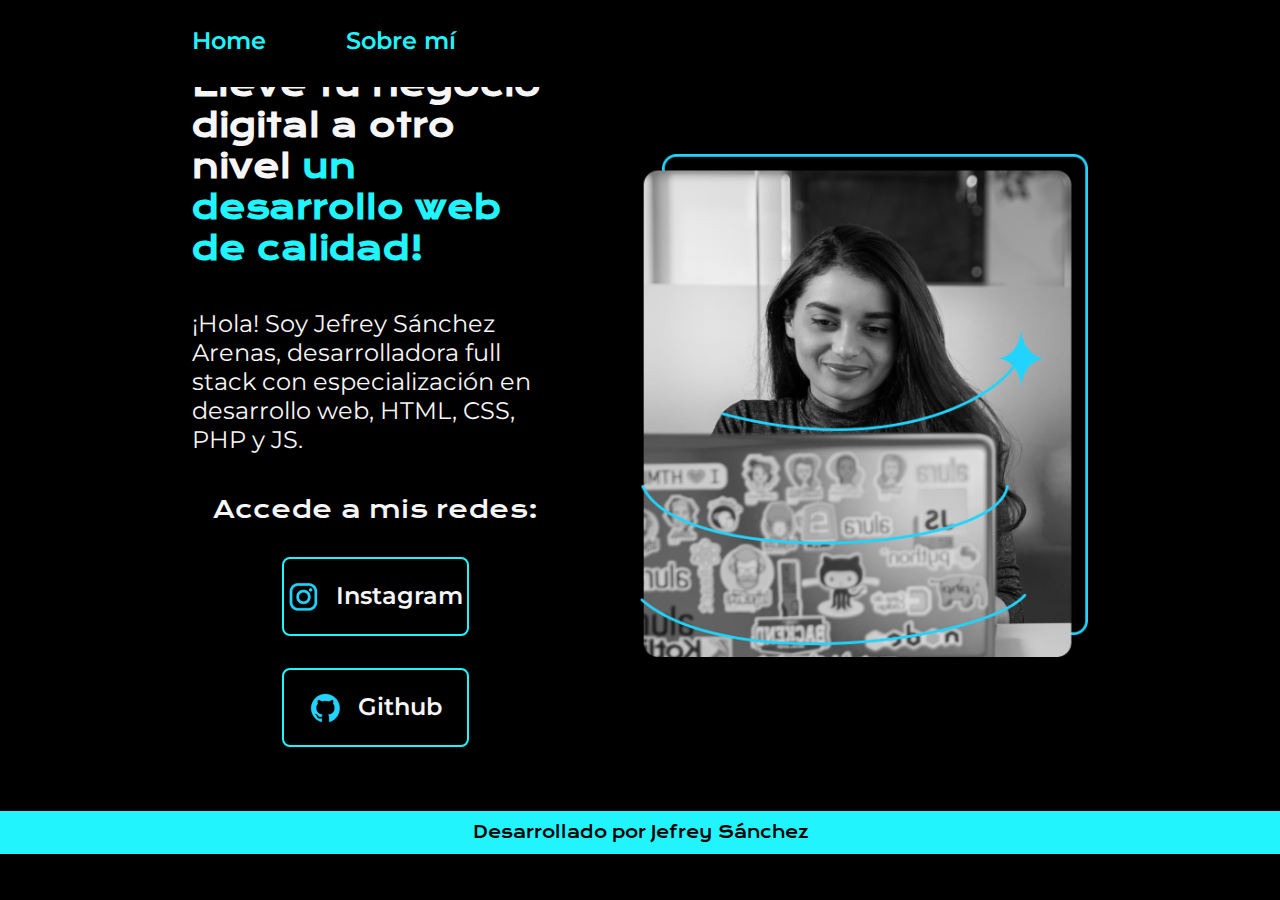
==== index.html @ bf332785 "Update index.html" ====
<!DOCTYPE html>
<html lang="es-col">

<head>
    <meta charset="UTF-8">
    <meta name="viewport" content="width=device-width, initial-scale=1.0">
    <title>Portafolio</title>
    <link rel="stylesheet" href="./styles/style.css">
</head>

<body>
    <header class="header">
        <nav class="header_menu">
            <a class="header_menu_link" href="index.html">Home</a>
            <a class="header_menu_link" href="about.html">Sobre mí</a>
        </nav>
    </header>
    <main class="presentacion">
        <section class="present_cont">
            <h1 class="present_cont_tit">
                Eleve tu negocio digital a otro nivel
                <strong class="titulo">
                    un desarrollo web de calidad!
                </strong>
            </h1>
            <p class="present_cont_tex">
                ¡Hola! Soy Jefrey Sánchez Arenas, desarrolladora full stack
                con especialización en desarrollo web, HTML, CSS, PHP y JS.
            </p>
            <div class="present_cont_link">
                <h2 class="present_link_tit">Accede a mis redes:</h2>
                <a class="present_cont_link_1" href="https://www.instagram.com/jefreyzanches/?hl=es" target="_blank" rel="noreferrer">
                    <img src="./Assets-aula2-curso3-html-e-css-main/assets/instagram.png">
                    Instagram
                </a>
                <a class="present_cont_link_1" href="https://github.com/tetey0422" target="_blank" rel="noreferrer">
                    <img src="./Assets-aula2-curso3-html-e-css-main/assets/github.png">
                    Github
                </a>
            </div>
        </section>
        <img class="present_img" src="./Assets-aula2-curso3-html-e-css-main/assets/Imagem.png"
            alt="Imagen de Ana García trabajando">
    </main>
    <footer class="footer">
        <p>Desarrollado por Jefrey Sánchez</p>
    </footer>
</body>

</html>
---- styles/style.css ----
@import url('https://fonts.googleapis.com/css2?family=Krona+One&family=Montserrat:ital,wght@0,100..900;1,100..900&display=swap');

:root{
    --color-primario: #000000;
    --color-secundario: #f6f6f6;
    --color-terciario: #22f4fd;
    --color-hover: #272727;

    --fuente-montserrat: "Montserrat", sans-serif;
    --fuente-krona: "Krona One", sans-serif;
}

*{
    padding: 0;
    margin: 0;
}

body {
    box-sizing: border-box;
    background-color: var(--color-primario);
    color: var(--color-secundario);
}

.header{
    padding: 2% 0% 0% 15%;
    width: 100%;
	left: 0;
	top: 0;
	position: fixed;
    background-color: black;
}

.header_menu{
    display: flex;
    gap: 80px;
    padding-bottom: 2rem;
}

.header_menu_link{
    font-family: var(--fuente-montserrat);
    font-size: 1.5rem;
    font-weight: 600;
    color: var(--color-terciario);
    text-decoration: none;
    
}

.presentacion{
    padding: 5% 15%;
    display: flex;
    align-items: center;
    justify-content: space-between;
    gap: 82px;
}

.present_cont{
    width: 50%;
    display: flex;
    flex-direction: column;
    gap: 40px;
}

.present_cont_tit{
    font-size: 2rem;
    font-family: var(--fuente-krona);
}

.titulo{
    color: var(--color-terciario);
}

.present_cont_tex{
    font-size: 1.5rem;
    font-family: var(--fuente-montserrat);
}

.present_cont_link{
    display: flex;
    justify-content: space-between;
    flex-direction: column;
    align-items: center;
    gap: 32px;
}

.present_link_tit{
    font-family: var(--fuente-krona);
    font-size: 1.5rem;
    font-weight: 400;
}

.present_cont_link_1{
    width: 50%;
    text-align: center;
    border-radius: 8px;
    font-size: 1.5rem;    
    font-weight: 600;
    padding: 21.5px 0;
    text-decoration: none;
    color: var(--color-secundario);
    font-family: var(--fuente-montserrat);
    border: 2px solid var(--color-terciario);
    display: flex;
    justify-content: center;
    gap: 16px;
}

.present_cont_link_1:hover{
    background-color: var(--color-hover);
}

.present_img{
    width: 50%;
}

.footer{
    background-color: var(--color-terciario);
    padding: 0.7rem;
    color: var(--color-primario);
    text-align: center;
    font-family: var(--fuente-krona);
    font-size: 1rem;
    font-weight: 400;
}

@media (max-width: 1200px ){
    .header{
        padding: 10%;
    }

    .header_menu{
        justify-content: center;
    }

    .presentacion{
        flex-direction: column-reverse;
        padding: 5%;
    }

    .present_cont{
        width: auto;
    }
}
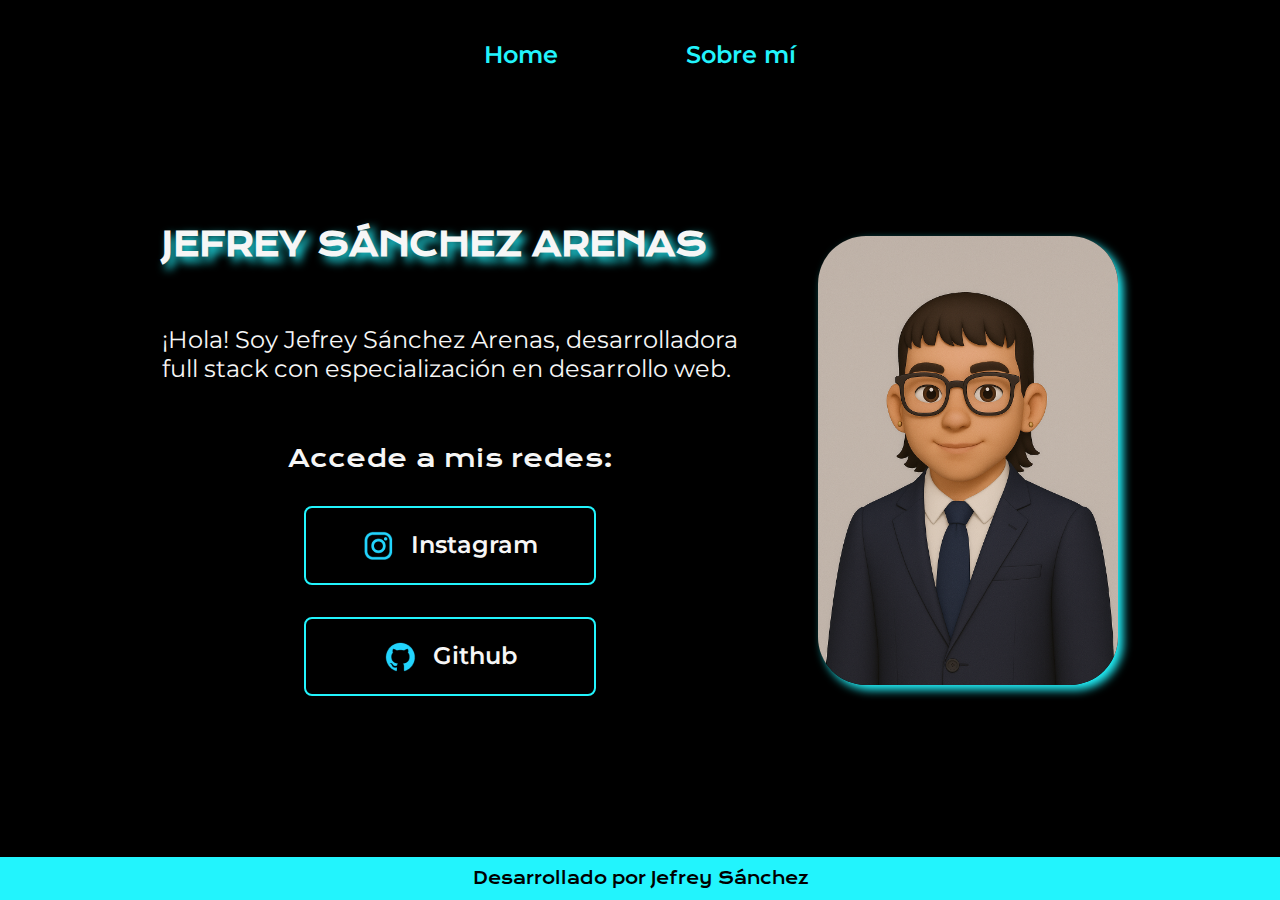
==== commit cf73a1b4: "actualizacion" ====
--- a/index.html
+++ b/index.html
@@ -18,18 +18,18 @@
     <main class="presentacion">
         <section class="present_cont">
             <h1 class="present_cont_tit">
-                Eleve tu negocio digital a otro nivel
                 <strong class="titulo">
-                    un desarrollo web de calidad!
+                    Jefrey Sánchez Arenas
                 </strong>
             </h1>
             <p class="present_cont_tex">
                 ¡Hola! Soy Jefrey Sánchez Arenas, desarrolladora full stack
-                con especialización en desarrollo web, HTML, CSS, PHP y JS.
+                con especialización en desarrollo web.
             </p>
             <div class="present_cont_link">
                 <h2 class="present_link_tit">Accede a mis redes:</h2>
-                <a class="present_cont_link_1" href="https://www.instagram.com/jefreyzanches/?hl=es" target="_blank" rel="noreferrer">
+                <a class="present_cont_link_1" href="https://www.instagram.com/jefreyzanches/?hl=es" target="_blank"
+                    rel="noreferrer">
                     <img src="./Assets-aula2-curso3-html-e-css-main/assets/instagram.png">
                     Instagram
                 </a>
@@ -39,12 +39,12 @@
                 </a>
             </div>
         </section>
-        <img class="present_img" src="./Assets-aula2-curso3-html-e-css-main/assets/Imagem.png"
-            alt="Imagen de Ana García trabajando">
+        <img class="present_img" src="./Assets-aula2-curso3-html-e-css-main/assets/tetey.png"
+            alt="Imagen de Jefrey en Memoji">
     </main>
     <footer class="footer">
         <p>Desarrollado por Jefrey Sánchez</p>
     </footer>
 </body>
 
-</html>
+</html>--- a/styles/style.css
+++ b/styles/style.css
@@ -1,6 +1,6 @@
 @import url('https://fonts.googleapis.com/css2?family=Krona+One&family=Montserrat:ital,wght@0,100..900;1,100..900&display=swap');
 
-:root{
+:root {
     --color-primario: #000000;
     --color-secundario: #f6f6f6;
     --color-terciario: #22f4fd;
@@ -10,71 +10,93 @@
     --fuente-krona: "Krona One", sans-serif;
 }
 
-*{
+* {
     padding: 0;
     margin: 0;
 }
 
+html,
+body {
+    height: 100%;
+}
+
 body {
     box-sizing: border-box;
+    height: 100vh;
     background-color: var(--color-primario);
     color: var(--color-secundario);
+    display: flex;
+    flex-direction: column;
 }
 
-.header{
-    padding: 2% 0% 0% 15%;
-    width: 100%;
-	left: 0;
-	top: 0;
-	position: fixed;
-    background-color: black;
+main {
+    flex: 1;
 }
 
-.header_menu{
+.header {
+    width: 100%;
+    height: 12%;
+    left: 0;
+    top: 0;
+    position: fixed;
+    background-color: black;
     display: flex;
-    gap: 80px;
-    padding-bottom: 2rem;
+    justify-content: center;
+    align-items: center;
 }
 
-.header_menu_link{
+.header_menu {
+    height: 100%;
+    width: 100%;
+    display: flex;
+    justify-content: center;
+    align-items: center;
+    gap: 10%;
+}
+
+.header_menu_link {
     font-family: var(--fuente-montserrat);
     font-size: 1.5rem;
     font-weight: 600;
     color: var(--color-terciario);
     text-decoration: none;
-    
+    transition: all 0.3s ease-in-out;
 }
 
-.presentacion{
-    padding: 5% 15%;
+.header_menu_link:hover {
+    transform: scale(1.2);
+}
+
+.presentacion {
     display: flex;
     align-items: center;
-    justify-content: space-between;
-    gap: 82px;
+    justify-content: center;
+    gap: 5rem;
+    padding: 0% 5% 5%;
+    margin-top: 10%;
 }
 
-.present_cont{
+.present_cont {
     width: 50%;
     display: flex;
     flex-direction: column;
-    gap: 40px;
+    gap: 60px;
 }
 
-.present_cont_tit{
+.present_cont_tit {
     font-size: 2rem;
     font-family: var(--fuente-krona);
+    font-weight: bold;
+    text-transform: uppercase;
+    text-shadow: 5px 5px 10px var(--color-terciario);
 }
 
-.titulo{
-    color: var(--color-terciario);
-}
-
-.present_cont_tex{
+.present_cont_tex {
     font-size: 1.5rem;
     font-family: var(--fuente-montserrat);
 }
 
-.present_cont_link{
+.present_cont_link {
     display: flex;
     justify-content: space-between;
     flex-direction: column;
@@ -82,17 +104,17 @@
     gap: 32px;
 }
 
-.present_link_tit{
+.present_link_tit {
     font-family: var(--fuente-krona);
     font-size: 1.5rem;
     font-weight: 400;
 }
 
-.present_cont_link_1{
+.present_cont_link_1 {
     width: 50%;
     text-align: center;
     border-radius: 8px;
-    font-size: 1.5rem;    
+    font-size: 1.5rem;
     font-weight: 600;
     padding: 21.5px 0;
     text-decoration: none;
@@ -102,17 +124,21 @@
     display: flex;
     justify-content: center;
     gap: 16px;
+    transition: all 0.3s ease-in-out;
 }
 
-.present_cont_link_1:hover{
+.present_cont_link_1:hover {
     background-color: var(--color-hover);
+    transform: scale(1.1);
 }
 
-.present_img{
-    width: 50%;
+.present_img {
+    width: 26%;
+    border-radius: 3rem;
+    box-shadow: 5px 5px 10px var(--color-terciario);
 }
 
-.footer{
+.footer {
     background-color: var(--color-terciario);
     padding: 0.7rem;
     color: var(--color-primario);
@@ -120,23 +146,54 @@
     font-family: var(--fuente-krona);
     font-size: 1rem;
     font-weight: 400;
+    display: flex;
+    justify-content: center;
 }
 
-@media (max-width: 1200px ){
-    .header{
-        padding: 10%;
+.etiqueta {
+    display: inline-block;
+    padding: 8px 15px;
+    margin: 5px;
+    font-size: 16px;
+    font-weight: bold;
+    color: white;
+    border-radius: 20px;
+    background: linear-gradient(145deg, #000, #333);
+    box-shadow: 3px 3px 10px var(--color-hover);
+    transition: transform 0.3s ease, box-shadow 0.3s ease;
+}
+
+.etiqueta:hover {
+    transform: scale(1.1);
+    box-shadow: 5px 5px 15px var(--color-terciario);
+}
+
+@media (max-width: 1200px) {
+    .header {
+        padding: 2%;
+        height: 5%;
     }
 
-    .header_menu{
+    .header_menu {
         justify-content: center;
     }
 
-    .presentacion{
+    .presentacion {
         flex-direction: column-reverse;
-        padding: 5%;
+        padding: 0% 8% 6%;
+        margin-top: 12%;
+        gap: 3rem;
     }
 
-    .present_cont{
+    .present_cont {
         width: auto;
     }
 }
+
+@media (max-width: 650px) {
+
+    .presentacion {
+        margin-top: 16%;
+    }
+
+}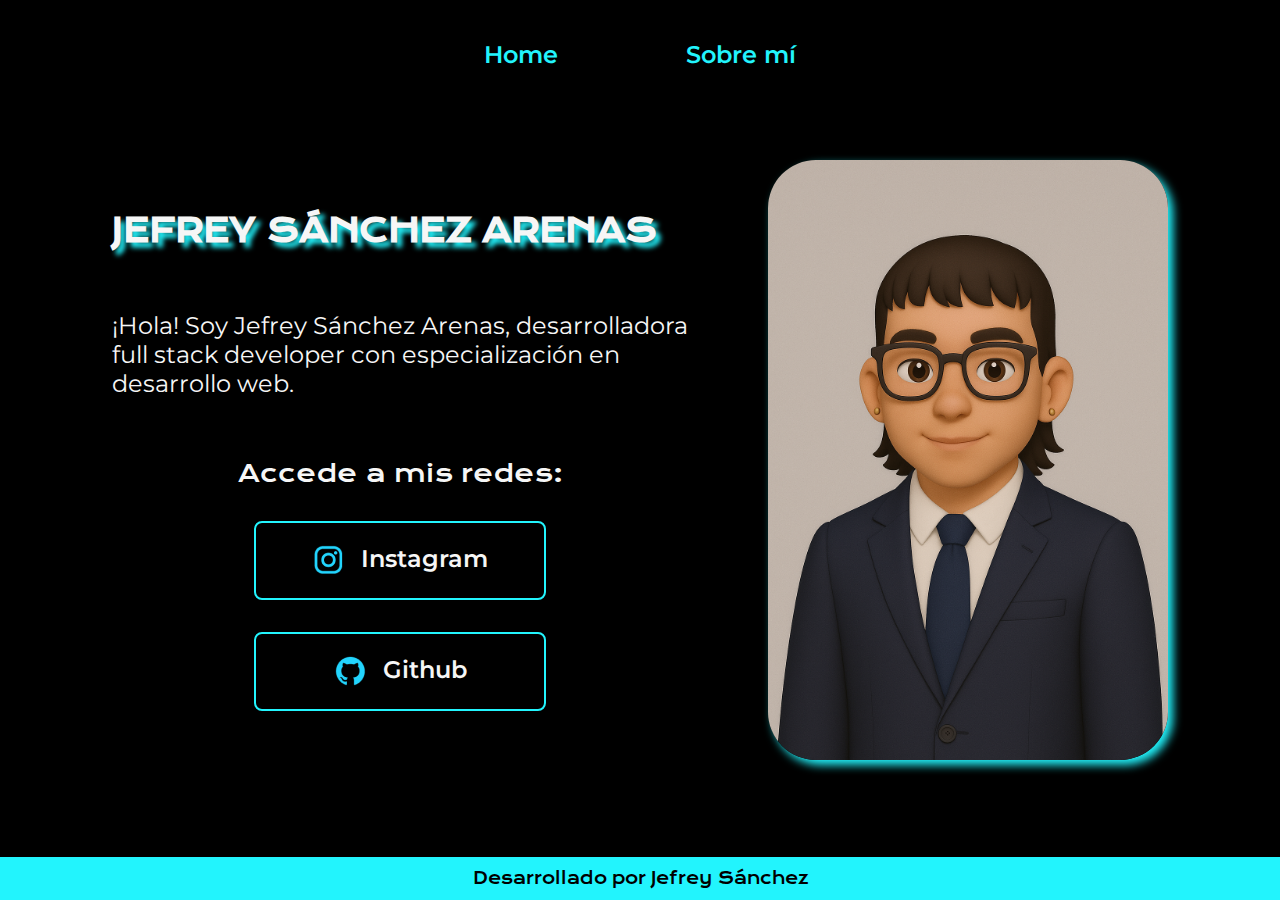
==== commit 4022fd67: "actualizacion" ====
--- a/index.html
+++ b/index.html
@@ -4,7 +4,8 @@
 <head>
     <meta charset="UTF-8">
     <meta name="viewport" content="width=device-width, initial-scale=1.0">
-    <title>Portafolio</title>
+    <title>Jefrey Sánchez │ Full Stack Developer</title>
+    <link rel="icon" type="image/jpg" href="./Assets-aula2-curso3-html-e-css-main/assets/letra-j.png">
     <link rel="stylesheet" href="./styles/style.css">
 </head>
 
@@ -24,7 +25,7 @@
             </h1>
             <p class="present_cont_tex">
                 ¡Hola! Soy Jefrey Sánchez Arenas, desarrolladora full stack
-                con especialización en desarrollo web.
+                developer con especialización en desarrollo web.
             </p>
             <div class="present_cont_link">
                 <h2 class="present_link_tit">Accede a mis redes:</h2>
--- a/styles/style.css
+++ b/styles/style.css
@@ -88,7 +88,7 @@
     font-family: var(--fuente-krona);
     font-weight: bold;
     text-transform: uppercase;
-    text-shadow: 5px 5px 10px var(--color-terciario);
+    text-shadow: 5px 5px 5px var(--color-terciario);
 }
 
 .present_cont_tex {
@@ -133,9 +133,12 @@
 }
 
 .present_img {
-    width: 26%;
+    width: 100%;
+    max-width: 400px;
+    height: auto;
     border-radius: 3rem;
     box-shadow: 5px 5px 10px var(--color-terciario);
+    object-fit: cover;
 }
 
 .footer {
@@ -187,6 +190,15 @@
 
     .present_cont {
         width: auto;
+        height: 100vh;
+    }
+
+    .present_cont_tit {
+        text-align: center;
+    }
+
+    .present_cont_tex {
+        text-align: center;
     }
 }
 
@@ -196,4 +208,12 @@
         margin-top: 16%;
     }
 
+    .present_img {
+        width: 100%;
+        max-width: none;
+        border-radius: 1.5rem;
+        height: auto;
+        object-fit: contain;
+    }
+
 }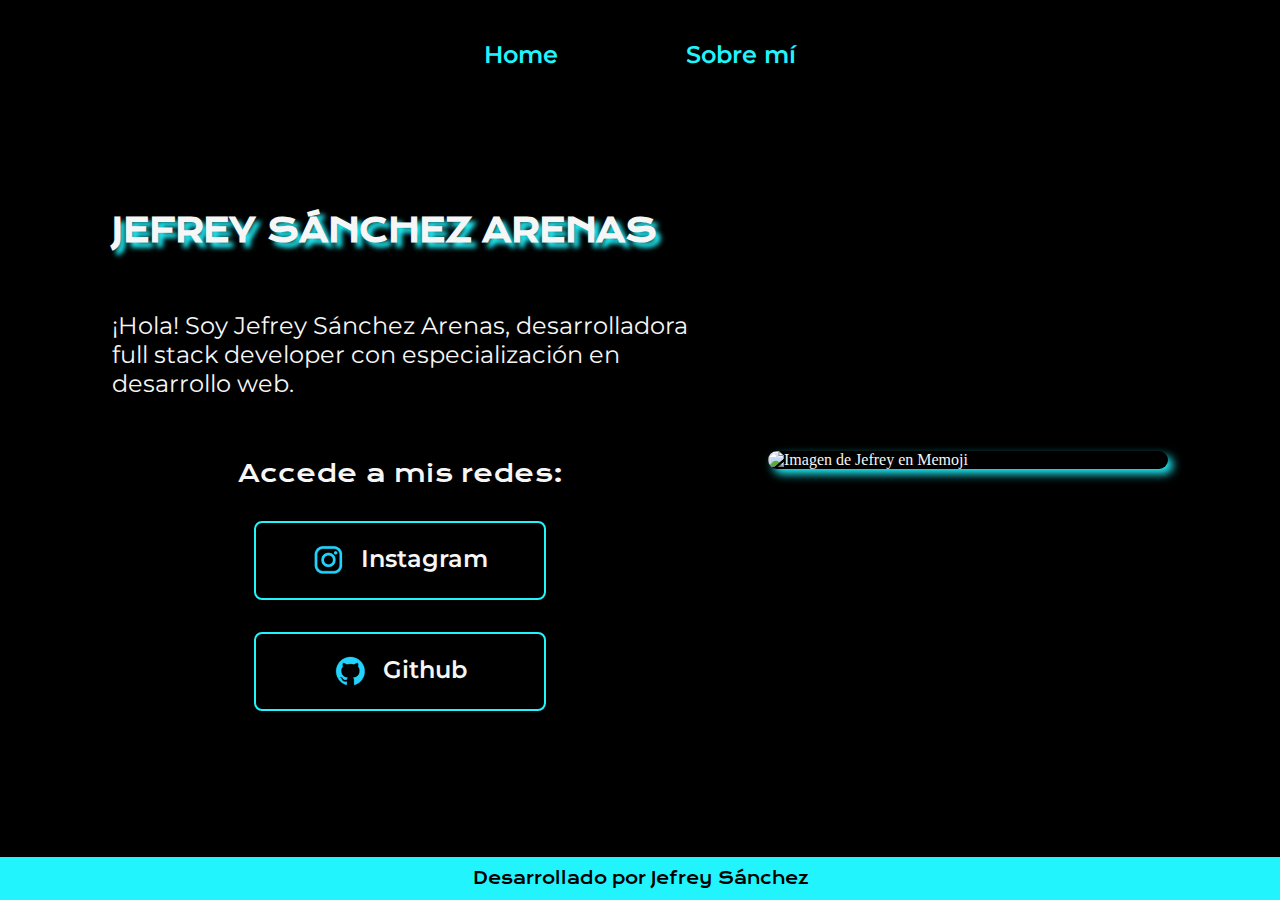
==== commit 8aa5f5d8: "actualizaciones" ====
--- a/index.html
+++ b/index.html
@@ -40,7 +40,8 @@
                 </a>
             </div>
         </section>
-        <img class="present_img" src="./Assets-aula2-curso3-html-e-css-main/assets/tetey.png"
+        <img class="present_img" src="./Assets-aula2-curso3-html-e-css-main/assets/tetey.png" srcset="./Assets-aula2-curso3-html-e-css-main/assets/tetey-small.png 650w, 
+                ./Assets-aula2-curso3-html-e-css-main/assets/tetey.png 1200w" sizes="(max-width: 650px) 100vw, 50vw"
             alt="Imagen de Jefrey en Memoji">
     </main>
     <footer class="footer">
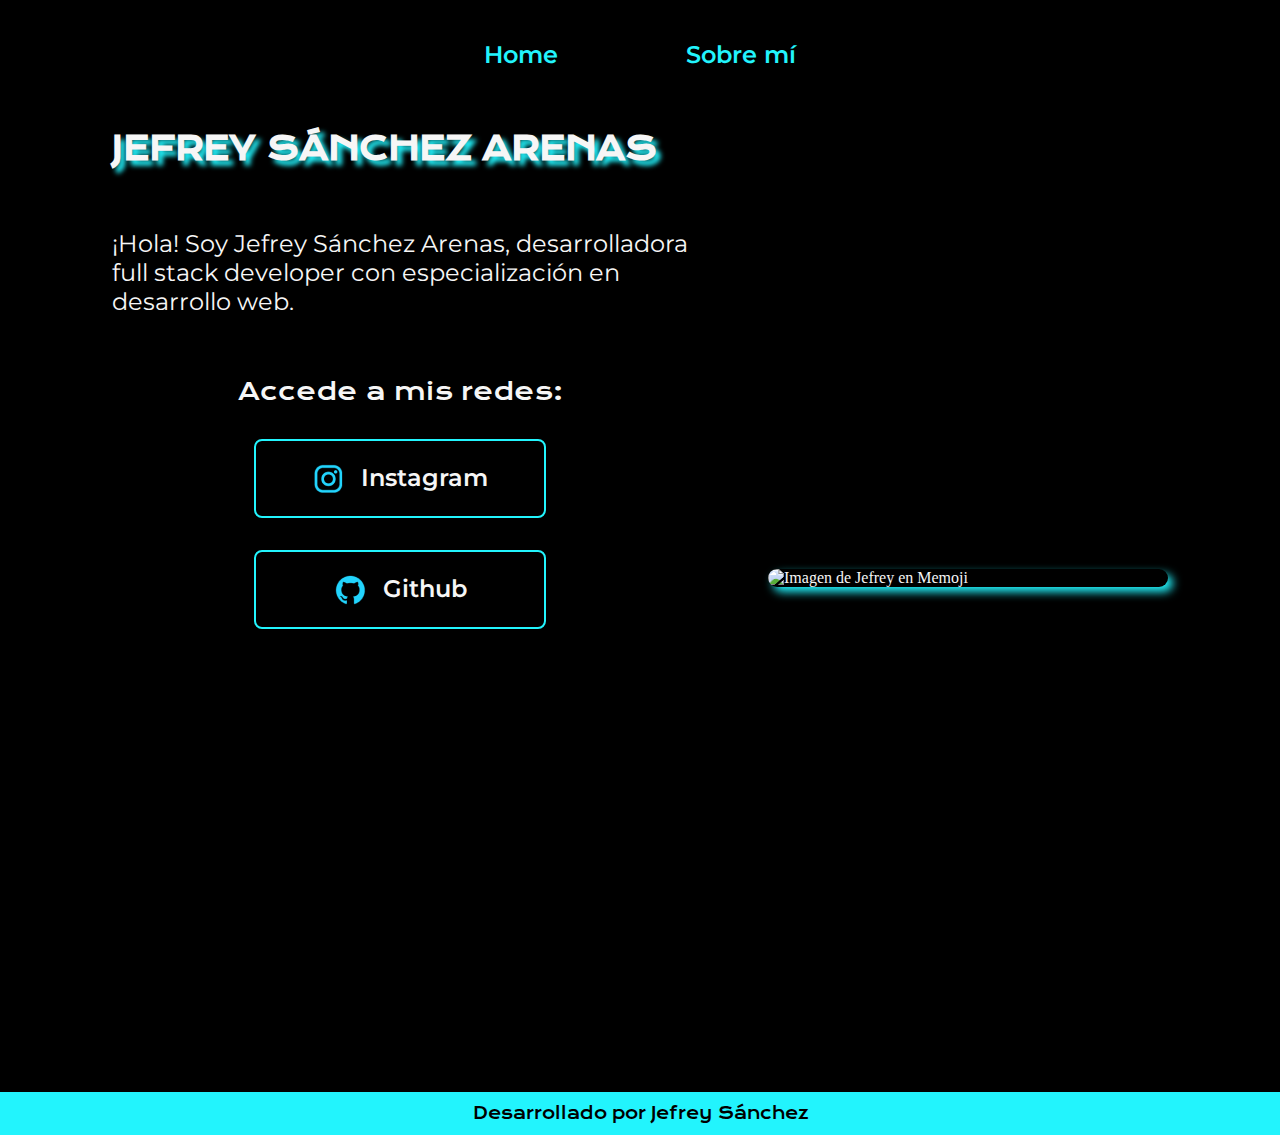
==== commit d431fd95: "actualizacion" ====
--- a/index.html
+++ b/index.html
@@ -1,9 +1,10 @@
 <!DOCTYPE html>
-<html lang="es-col">
+<html lang="col">
 
 <head>
     <meta charset="UTF-8">
     <meta name="viewport" content="width=device-width, initial-scale=1.0">
+    <meta name="description" content="Jefrey Sánchez Arenas, desarrollador web full stack especializado en soluciones digitales modernas y eficientes.">
     <title>Jefrey Sánchez │ Full Stack Developer</title>
     <link rel="icon" type="image/jpg" href="./Assets-aula2-curso3-html-e-css-main/assets/letra-j.png">
     <link rel="stylesheet" href="./styles/style.css">
@@ -31,11 +32,11 @@
                 <h2 class="present_link_tit">Accede a mis redes:</h2>
                 <a class="present_cont_link_1" href="https://www.instagram.com/jefreyzanches/?hl=es" target="_blank"
                     rel="noreferrer">
-                    <img src="./Assets-aula2-curso3-html-e-css-main/assets/instagram.png">
+                    <img src="./Assets-aula2-curso3-html-e-css-main/assets/instagram.png" alt="Instagram">
                     Instagram
                 </a>
                 <a class="present_cont_link_1" href="https://github.com/tetey0422" target="_blank" rel="noreferrer">
-                    <img src="./Assets-aula2-curso3-html-e-css-main/assets/github.png">
+                    <img src="./Assets-aula2-curso3-html-e-css-main/assets/github.png" alt="Github">
                     Github
                 </a>
             </div>
--- a/styles/style.css
+++ b/styles/style.css
@@ -81,6 +81,7 @@
     display: flex;
     flex-direction: column;
     gap: 60px;
+    min-height: 100vh;
 }
 
 .present_cont_tit {
@@ -139,6 +140,11 @@
     border-radius: 3rem;
     box-shadow: 5px 5px 10px var(--color-terciario);
     object-fit: cover;
+    transition: transform 0.3s ease-in-out;
+}
+
+.present_img:hover {
+    transform: scale(1.05);
 }
 
 .footer {
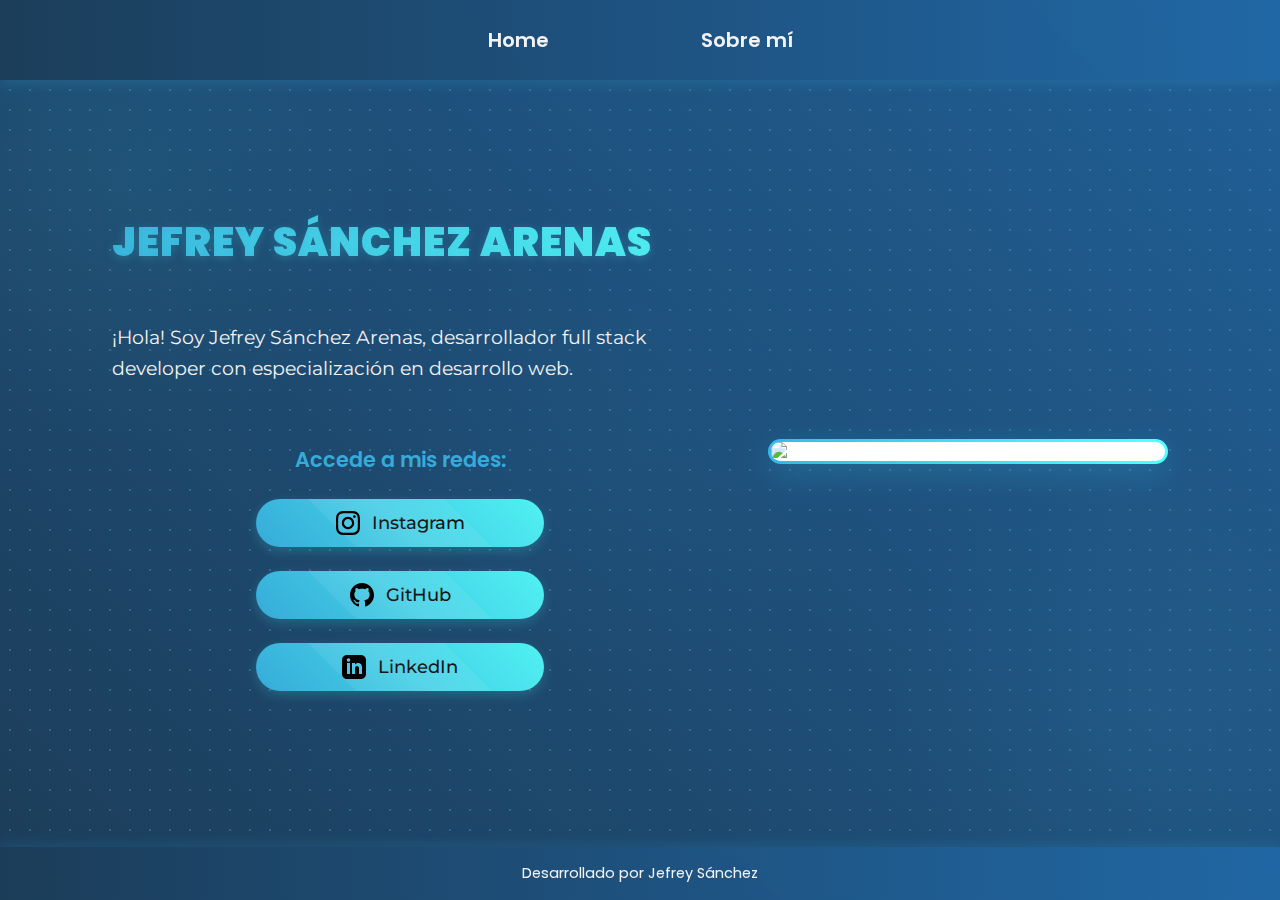
==== commit 12209473: "actualizacion" ====
--- a/index.html
+++ b/index.html
@@ -3,7 +3,7 @@
 
 <head>
     <meta charset="UTF-8">
-    <meta name="viewport" content="width=device-width, initial-scale=1.0">
+    <meta name="viewport" content="width=device-width, initial-scale=1.0, maximum-scale=1.0, user-scalable=no">
     <meta name="description" content="Jefrey Sánchez Arenas, desarrollador web full stack especializado en soluciones digitales modernas y eficientes.">
     <title>Jefrey Sánchez │ Full Stack Developer</title>
     <link rel="icon" type="image/jpg" href="./Assets-aula2-curso3-html-e-css-main/assets/letra-j.png">
@@ -25,23 +25,26 @@
                 </strong>
             </h1>
             <p class="present_cont_tex">
-                ¡Hola! Soy Jefrey Sánchez Arenas, desarrolladora full stack
+                ¡Hola! Soy Jefrey Sánchez Arenas, desarrollador full stack
                 developer con especialización en desarrollo web.
             </p>
             <div class="present_cont_link">
                 <h2 class="present_link_tit">Accede a mis redes:</h2>
                 <a class="present_cont_link_1" href="https://www.instagram.com/jefreyzanches/?hl=es" target="_blank"
                     rel="noreferrer">
-                    <img src="./Assets-aula2-curso3-html-e-css-main/assets/instagram.png" alt="Instagram">
+                    <svg xmlns="http://www.w3.org/2000/svg" width="24" height="24" viewBox="0 0 24 24" fill="currentColor"><path d="M12 2.163c3.204 0 3.584.012 4.85.07 3.252.148 4.771 1.691 4.919 4.919.058 1.265.069 1.645.069 4.849 0 3.205-.012 3.584-.069 4.849-.149 3.225-1.664 4.771-4.919 4.919-1.266.058-1.644.07-4.85.07-3.204 0-3.584-.012-4.849-.07-3.26-.149-4.771-1.699-4.919-4.92-.058-1.265-.07-1.644-.07-4.849 0-3.204.013-3.583.07-4.849.149-3.227 1.664-4.771 4.919-4.919 1.266-.057 1.645-.069 4.849-.069zm0-2.163c-3.259 0-3.667.014-4.947.072-4.358.2-6.78 2.618-6.98 6.98-.059 1.281-.073 1.689-.073 4.948 0 3.259.014 3.668.072 4.948.2 4.358 2.618 6.78 6.98 6.98 1.281.058 1.689.072 4.948.072 3.259 0 3.668-.014 4.948-.072 4.354-.2 6.782-2.618 6.979-6.98.059-1.28.073-1.689.073-4.948 0-3.259-.014-3.667-.072-4.947-.196-4.354-2.617-6.78-6.979-6.98-1.281-.059-1.69-.073-4.949-.073zm0 5.838c-3.403 0-6.162 2.759-6.162 6.162s2.759 6.163 6.162 6.163 6.162-2.759 6.162-6.163c0-3.403-2.759-6.162-6.162-6.162zm0 10.162c-2.209 0-4-1.79-4-4 0-2.209 1.791-4 4-4s4 1.791 4 4c0 2.21-1.791 4-4 4zm6.406-11.845c-.796 0-1.441.645-1.441 1.44s.645 1.44 1.441 1.44c.795 0 1.439-.645 1.439-1.44s-.644-1.44-1.439-1.44z"/></svg>
                     Instagram
                 </a>
                 <a class="present_cont_link_1" href="https://github.com/tetey0422" target="_blank" rel="noreferrer">
-                    <img src="./Assets-aula2-curso3-html-e-css-main/assets/github.png" alt="Github">
-                    Github
+                    <svg xmlns="http://www.w3.org/2000/svg" width="24" height="24" viewBox="0 0 24 24" fill="currentColor"><path d="M12 0c-6.626 0-12 5.373-12 12 0 5.302 3.438 9.8 8.207 11.387.599.111.793-.261.793-.577v-2.234c-3.338.726-4.033-1.416-4.033-1.416-.546-1.387-1.333-1.756-1.333-1.756-1.089-.745.083-.729.083-.729 1.205.084 1.839 1.237 1.839 1.237 1.07 1.834 2.807 1.304 3.492.997.107-.775.418-1.305.762-1.604-2.665-.305-5.467-1.334-5.467-5.931 0-1.311.469-2.381 1.236-3.221-.124-.303-.535-1.524.117-3.176 0 0 1.008-.322 3.301 1.23.957-.266 1.983-.399 3.003-.404 1.02.005 2.047.138 3.006.404 2.291-1.552 3.297-1.23 3.297-1.23.653 1.653.242 2.874.118 3.176.77.84 1.235 1.911 1.235 3.221 0 4.609-2.807 5.624-5.479 5.921.43.372.823 1.102.823 2.222v3.293c0 .319.192.694.801.576 4.765-1.589 8.199-6.086 8.199-11.386 0-6.627-5.373-12-12-12z"/></svg>
+                    GitHub
+                </a>
+                <a class="present_cont_link_1" href="https://www.linkedin.com/in/jefrey-s%C3%A1nchez-574a35313/" target="_blank" rel="noreferrer">
+                    <svg xmlns="http://www.w3.org/2000/svg" width="24" height="24" viewBox="0 0 24 24" fill="currentColor"><path d="M19 0h-14c-2.761 0-5 2.239-5 5v14c0 2.761 2.239 5 5 5h14c2.762 0 5-2.239 5-5v-14c0-2.761-2.238-5-5-5zm-11 19h-3v-11h3v11zm-1.5-12.268c-.966 0-1.75-.79-1.75-1.764s.784-1.764 1.75-1.764 1.75.79 1.75 1.764-.783 1.764-1.75 1.764zm13.5 12.268h-3v-5.604c0-3.368-4-3.113-4 0v5.604h-3v-11h3v1.765c1.396-2.586 7-2.777 7 2.476v6.759z"/></svg> LinkedIn
                 </a>
             </div>
         </section>
-        <img class="present_img" src="./Assets-aula2-curso3-html-e-css-main/assets/tetey.png" srcset="./Assets-aula2-curso3-html-e-css-main/assets/tetey-small.png 650w, 
+        <img class="present_img" src="./Assets-aula2-curso3-html-e-css-main/assets/tetey-min.png" srcset="./Assets-aula2-curso3-html-e-css-main/assets/tetey-small.png 650w, 
                 ./Assets-aula2-curso3-html-e-css-main/assets/tetey.png 1200w" sizes="(max-width: 650px) 100vw, 50vw"
             alt="Imagen de Jefrey en Memoji">
     </main>
--- a/styles/style.css
+++ b/styles/style.css
@@ -1,53 +1,84 @@
-@import url('https://fonts.googleapis.com/css2?family=Krona+One&family=Montserrat:ital,wght@0,100..900;1,100..900&display=swap');
+@import url('https://fonts.googleapis.com/css2?family=Poppins:wght@300;400;500;600;700&family=Montserrat:wght@400;500;600;700&display=swap');
 
 :root {
-    --color-primario: #000000;
-    --color-secundario: #f6f6f6;
-    --color-terciario: #22f4fd;
-    --color-hover: #272727;
-
-    --fuente-montserrat: "Montserrat", sans-serif;
-    --fuente-krona: "Krona One", sans-serif;
+    --color-primario: #1C3D59;
+    --color-secundario: #F3F3F3;
+    --color-terciario: #36ABD9;
+    --color-acento: #50F2F2;
+    --color-hover: #2168A6;
+    --color-gradient-1: #1C3D59;
+    --color-gradient-2: #2168A6;
+
+    --fuente-titulos: 'Poppins', sans-serif;
+    --fuente-texto: 'Montserrat', sans-serif;
 }
 
 * {
     padding: 0;
     margin: 0;
+    box-sizing: border-box;
 }
 
 html,
 body {
+    min-height: 100vh;
+}
+
+body {
+    background-color: var(--color-primario);
+    background-image:
+        radial-gradient(circle at 10% 20%, rgba(80, 242, 242, 0.05) 0%, transparent 20%),
+        radial-gradient(circle at 90% 80%, rgba(92, 215, 242, 0.05) 0%, transparent 20%),
+        radial-gradient(circle at 50% 50%, rgba(54, 171, 217, 0.03) 0%, transparent 30%),
+        linear-gradient(45deg, rgba(28, 61, 89, 0.9), rgba(33, 104, 166, 0.8)); 
+    color: var(--color-secundario);
+    display: flex;
+    flex-direction: column;
+    overflow-x: hidden;
+    font-family: var(--fuente-texto);
+    position: relative;
+}
+
+body::before {
+    content: '';
+    position: absolute;
+    top: 0;
+    left: 0;
+    width: 100%;
     height: 100%;
-}
-
-body {
-    box-sizing: border-box;
-    height: 100vh;
-    background-color: var(--color-primario);
-    color: var(--color-secundario);
-    display: flex;
-    flex-direction: column;
+    background-image:
+        radial-gradient(circle at center, #7bf0ff33 1px, transparent 1px);
+    background-size: 20px 20px;
+    pointer-events: none;
+    z-index: -1;
 }
 
 main {
     flex: 1;
+    position: relative;
+    z-index: 1;
 }
 
 .header {
     width: 100%;
-    height: 12%;
+    height: 80px;
     left: 0;
     top: 0;
     position: fixed;
-    background-color: black;
+    background: linear-gradient(to right, rgba(28, 61, 89, 0.95), rgba(33, 104, 166, 0.95));
+    backdrop-filter: blur(8px);
+    -webkit-backdrop-filter: blur(8px);
     display: flex;
     justify-content: center;
     align-items: center;
+    box-shadow: 0 4px 12px rgba(54, 171, 217, 0.2);
+    z-index: 100;
 }
 
 .header_menu {
     height: 100%;
     width: 100%;
+    max-width: 1200px;
     display: flex;
     justify-content: center;
     align-items: center;
@@ -55,16 +86,35 @@
 }
 
 .header_menu_link {
-    font-family: var(--fuente-montserrat);
-    font-size: 1.5rem;
+    font-family: var(--fuente-titulos);
+    font-size: 1.25rem;
     font-weight: 600;
-    color: var(--color-terciario);
+    color: var(--color-secundario);
     text-decoration: none;
+    padding: 8px 16px;
+    border-radius: 4px;
     transition: all 0.3s ease-in-out;
+    position: relative;
 }
 
 .header_menu_link:hover {
-    transform: scale(1.2);
+    color: var(--color-acento);
+    transform: translateY(-2px);
+}
+
+.header_menu_link::after {
+    content: '';
+    position: absolute;
+    width: 0;
+    height: 2px;
+    bottom: 0;
+    left: 0;
+    background-color: var(--color-acento);
+    transition: width 0.3s ease;
+}
+
+.header_menu_link:hover::after {
+    width: 100%;
 }
 
 .presentacion {
@@ -73,28 +123,38 @@
     justify-content: center;
     gap: 5rem;
     padding: 0% 5% 5%;
-    margin-top: 10%;
+    margin-top: 120px;
+    max-width: 1400px;
+    margin-left: auto;
+    margin-right: auto;
 }
 
 .present_cont {
     width: 50%;
     display: flex;
     flex-direction: column;
-    gap: 60px;
-    min-height: 100vh;
+    gap: 40px;
 }
 
 .present_cont_tit {
-    font-size: 2rem;
-    font-family: var(--fuente-krona);
-    font-weight: bold;
+    font-size: 2.5rem;
+    font-family: var(--fuente-titulos);
+    font-weight: 700;
     text-transform: uppercase;
-    text-shadow: 5px 5px 5px var(--color-terciario);
+    background: linear-gradient(45deg, var(--color-terciario), var(--color-acento));
+    -webkit-background-clip: text;
+    background-clip: text;
+    color: transparent;
+    letter-spacing: 1px;
+    margin-bottom: 10px;
+    text-shadow: 0 2px 10px rgba(80, 242, 242, 0.2);
 }
 
 .present_cont_tex {
-    font-size: 1.5rem;
-    font-family: var(--fuente-montserrat);
+    font-size: 1.2rem;
+    font-family: var(--fuente-texto);
+    line-height: 1.6;
+    font-weight: 400;
 }
 
 .present_cont_link {
@@ -102,85 +162,219 @@
     justify-content: space-between;
     flex-direction: column;
     align-items: center;
-    gap: 32px;
+    gap: 24px;
+    margin-top: 20px;
 }
 
 .present_link_tit {
-    font-family: var(--fuente-krona);
-    font-size: 1.5rem;
-    font-weight: 400;
+    font-family: var(--fuente-titulos);
+    font-size: 1.3rem;
+    font-weight: 600;
+    color: var(--color-terciario);
 }
 
 .present_cont_link_1 {
     width: 50%;
     text-align: center;
-    border-radius: 8px;
-    font-size: 1.5rem;
-    font-weight: 600;
-    padding: 21.5px 0;
+    border-radius: 30px;
+    font-size: 1.1rem;
+    font-weight: 500;
+    padding: 12px 24px;
     text-decoration: none;
-    color: var(--color-secundario);
-    font-family: var(--fuente-montserrat);
-    border: 2px solid var(--color-terciario);
+    color: black;
+    font-family: var(--fuente-texto);
+    background: linear-gradient(45deg, var(--color-terciario), var(--color-acento));
     display: flex;
     justify-content: center;
-    gap: 16px;
+    align-items: center;
+    gap: 12px;
     transition: all 0.3s ease-in-out;
+    box-shadow: 0 4px 12px rgba(80, 242, 242, 0.2);
+    position: relative;
+    overflow: hidden;
+}
+
+.present_cont_link_1::before {
+    content: '';
+    position: absolute;
+    top: -50%;
+    left: -50%;
+    width: 200%;
+    height: 200%;
+    background: linear-gradient(to bottom right,
+            rgba(255, 255, 255, 0) 0%,
+            rgba(255, 255, 255, 0.1) 50%,
+            rgba(255, 255, 255, 0) 100%);
+    transform: rotate(45deg);
+    transition: transform 0.6s;
+    z-index: 1;
+}
+
+.present_cont_link_1:hover::before {
+    transform: rotate(45deg) translate(100%, 100%);
 }
 
 .present_cont_link_1:hover {
-    background-color: var(--color-hover);
-    transform: scale(1.1);
+    transform: translateY(-5px);
+    box-shadow: 0 8px 20px rgba(80, 242, 242, 0.3);
+}
+
+.present_cont_link_1 svg {
+    z-index: 2;
+    transition: transform 0.3s ease;
+}
+
+.present_cont_link_1:hover svg {
+    transform: scale(1.2);
 }
 
 .present_img {
     width: 100%;
     max-width: 400px;
     height: auto;
-    border-radius: 3rem;
-    box-shadow: 5px 5px 10px var(--color-terciario);
+    border-radius: 20px;
+    box-shadow: 0 10px 30px rgba(54, 171, 217, 0.25);
     object-fit: cover;
-    transition: transform 0.3s ease-in-out;
+    transition: all 0.5s ease-in-out;
+    filter: contrast(1.05) brightness(1.05);
+    border: 3px solid transparent;
+    background-clip: padding-box;
+    background: linear-gradient(white, white) padding-box,
+        linear-gradient(45deg, var(--color-terciario), var(--color-acento)) border-box;
 }
 
 .present_img:hover {
-    transform: scale(1.05);
+    transform: translateY(-10px) rotate(2deg);
+    box-shadow: 0 15px 30px rgba(54, 171, 217, 0.35);
 }
 
 .footer {
-    background-color: var(--color-terciario);
-    padding: 0.7rem;
-    color: var(--color-primario);
+    background: linear-gradient(to right, rgba(28, 61, 89, 0.95), rgba(33, 104, 166, 0.95));
+    padding: 1rem;
+    color: var(--color-secundario);
     text-align: center;
-    font-family: var(--fuente-krona);
-    font-size: 1rem;
+    font-family: var(--fuente-titulos);
+    font-size: 0.9rem;
     font-weight: 400;
     display: flex;
     justify-content: center;
+    box-shadow: 0 -4px 12px rgba(54, 171, 217, 0.15);
+    backdrop-filter: blur(8px);
+    -webkit-backdrop-filter: blur(8px);
+    position: relative;
+    z-index: 2;
 }
 
 .etiqueta {
     display: inline-block;
     padding: 8px 15px;
-    margin: 5px;
-    font-size: 16px;
-    font-weight: bold;
+    margin: 8px;
+    font-size: 1rem;
+    font-weight: 600;
     color: white;
     border-radius: 20px;
-    background: linear-gradient(145deg, #000, #333);
-    box-shadow: 3px 3px 10px var(--color-hover);
-    transition: transform 0.3s ease, box-shadow 0.3s ease;
+    background: linear-gradient(45deg, var(--color-terciario), var(--color-acento));
+    box-shadow: 0 4px 10px rgba(54, 171, 217, 0.2);
+    transition: all 0.3s ease;
+    cursor: default;
+    position: relative;
+    overflow: hidden;
+    letter-spacing: 0.5px;
+    font-family: var(--fuente-texto);
+    border: none;
+}
+
+.etiqueta::before {
+    content: '';
+    position: absolute;
+    top: -50%;
+    left: -50%;
+    width: 200%;
+    height: 200%;
+    background: linear-gradient(to bottom right,
+            rgba(255, 255, 255, 0) 0%,
+            rgba(255, 255, 255, 0.3) 50%,
+            rgba(255, 255, 255, 0) 100%);
+    transform: rotate(45deg);
+    transition: all 0.6s ease;
+    z-index: 1;
 }
 
 .etiqueta:hover {
-    transform: scale(1.1);
-    box-shadow: 5px 5px 15px var(--color-terciario);
+    transform: translateY(-8px);
+    box-shadow: 0 8px 15px rgba(54, 171, 217, 0.4);
+}
+
+.etiqueta:hover::before {
+    transform: rotate(45deg) translate(100%, 100%);
+}
+
+.skills-section {
+    margin-top: 30px;
+    width: 100%;
+}
+
+.skills-title {
+    font-family: var(--fuente-titulos);
+    font-size: 1.5rem;
+    font-weight: 600;
+    color: var(--color-terciario);
+    margin-bottom: 15px;
+}
+
+@keyframes fadeInUp {
+    from {
+        opacity: 0;
+        transform: translateY(20px);
+    }
+
+    to {
+        opacity: 1;
+        transform: translateY(0);
+    }
+}
+
+.skills-section .etiqueta {
+    animation: fadeInUp 0.6s ease forwards;
+    opacity: 0;
+    color: #000000;
+}
+
+.skills-section .etiqueta:nth-child(1) {
+    animation-delay: 0.1s;
+}
+
+.skills-section .etiqueta:nth-child(2) {
+    animation-delay: 0.2s;
+}
+
+.skills-section .etiqueta:nth-child(3) {
+    animation-delay: 0.3s;
+}
+
+.skills-section .etiqueta:nth-child(4) {
+    animation-delay: 0.4s;
+}
+
+.skills-section .etiqueta:nth-child(5) {
+    animation-delay: 0.5s;
+}
+
+.skills-section .etiqueta:nth-child(6) {
+    animation-delay: 0.6s;
+}
+
+.skills-section .etiqueta:nth-child(7) {
+    animation-delay: 0.7s;
+}
+
+.skills-section .etiqueta:nth-child(8) {
+    animation-delay: 0.8s;
 }
 
 @media (max-width: 1200px) {
     .header {
-        padding: 2%;
-        height: 5%;
+        height: 60px;
     }
 
     .header_menu {
@@ -190,36 +384,71 @@
     .presentacion {
         flex-direction: column-reverse;
         padding: 0% 8% 6%;
-        margin-top: 12%;
+        margin-top: 80px;
         gap: 3rem;
     }
 
     .present_cont {
-        width: auto;
-        height: 100vh;
+        width: 100%;
     }
 
     .present_cont_tit {
         text-align: center;
+        font-size: 2.2rem;
     }
 
     .present_cont_tex {
         text-align: center;
+        font-size: 1.1rem;
     }
 }
 
 @media (max-width: 650px) {
+    .header {
+        height: 50px;
+    }
+
+    .header_menu_link {
+        font-size: 1rem;
+        padding: 6px 12px;
+    }
 
     .presentacion {
-        margin-top: 16%;
+        margin-top: 70px;
+        padding: 0 16px;
+        gap: 2rem;
+        width: 100%;
+    }
+
+    .present_cont {
+        width: 100%;
+        margin: 0 auto;
+        height: auto;
+        min-height: auto;
+        padding: 1rem;
+        gap: 30px;
+    }
+
+    .present_cont_tit {
+        font-size: 1.8rem;
     }
 
     .present_img {
-        width: 100%;
-        max-width: none;
-        border-radius: 1.5rem;
-        height: auto;
-        object-fit: contain;
-    }
-
+        width: 75%;
+        max-width: 300px;
+        margin: 0 auto;
+        border-radius: 15px;
+    }
+
+    .present_cont_link_1 {
+        width: 85%;
+        font-size: 1rem;
+        padding: 10px 16px;
+    }
+
+    .etiqueta {
+        padding: 6px 12px;
+        margin: 6px;
+        font-size: 12px;
+    }
 }